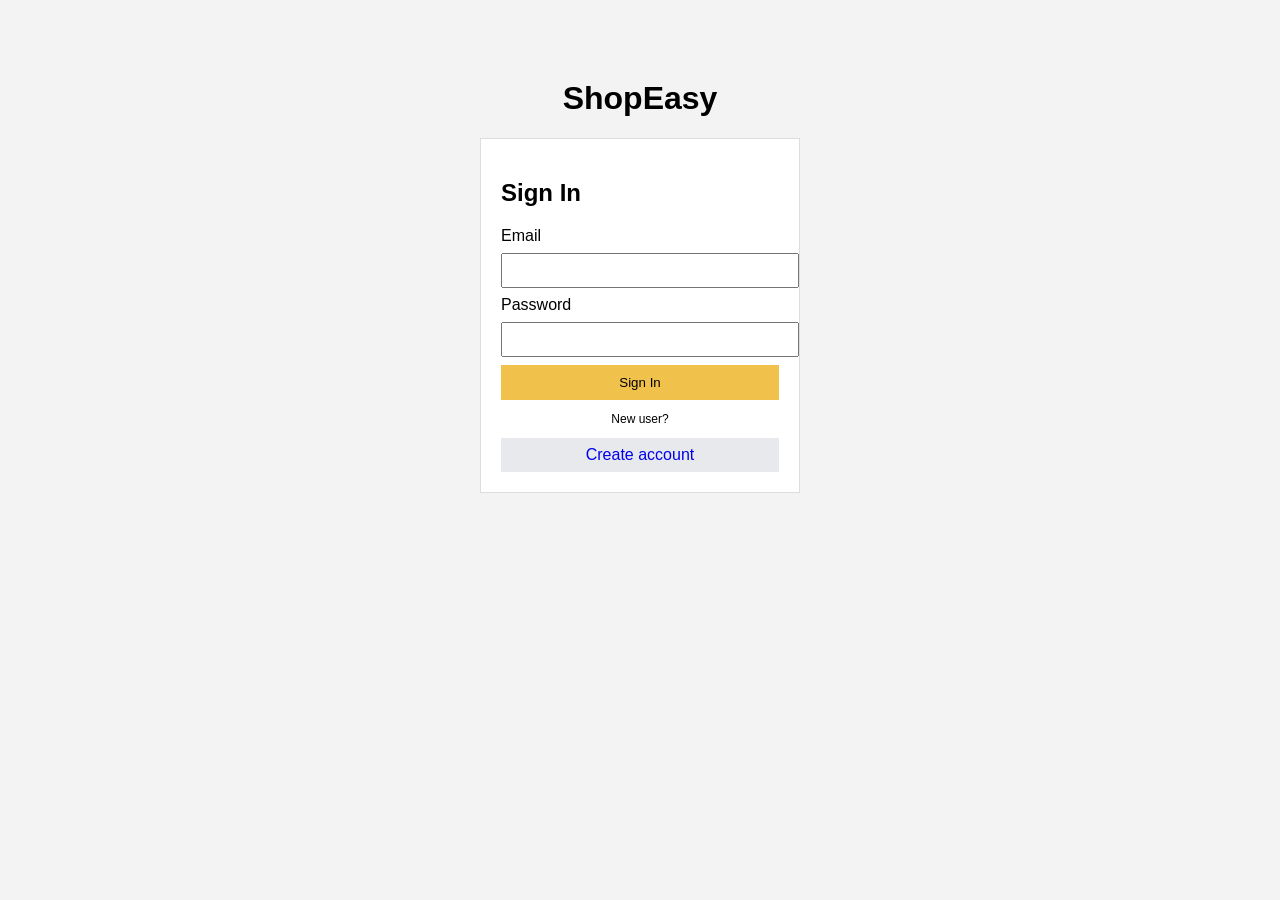
==== Final Project/ecommerce-frontend/cart.html @ 657aab1c "final code" ====
<!DOCTYPE html>
<html>
<head>
    <title>Cart</title>
    <link rel="stylesheet" href="css/cart.css">

    <link rel="stylesheet"
          href="https://cdnjs.cloudflare.com/ajax/libs/font-awesome/6.5.0/css/all.min.css">
</head>
<body>

<header class="navbar">

    <a href="index.html" class="logo-link">
        <h2>ShopEasy</h2>
    </a>

    <div>

        <a href="index.html" title="Home">
            <i class="fa fa-home"></i>
        </a>

        <a href="products.html" title="Products">
            <i class="fa fa-store"></i>
        </a>

        <a href="cart.html" class="cart-icon" title="Cart">
            <i class="fa fa-shopping-cart"></i>
            <span id="cartCount">0</span>
        </a>

        <a href="orders.html" title="Orders">
            <i class="fa fa-box"></i>
        </a>
        <button id="loginBtn" onclick="goToLogin()" style="display:none;">
            Login
        </button>

        <button id="logoutBtn" onclick="logout()" style="display:none;">
            Logout
        </button>
    </div>

</header>

<h2>Your Shopping Cart</h2>

<div class="cart-container">

    <div id="cart-items"></div>

    <div class="summary">
        <h3>Order Summary</h3>

        <p>Items Total: <span id="itemsTotal">0</span></p>
        <p>Delivery: <span style="color:green;">FREE</span></p>
        <p>Discount: <span id="discount">0</span></p>

        <hr>

        <h2>Total: <span id="total">0</span></h2>

        <button onclick="goToCheckout()" class="checkout-btn">
            Proceed to Checkout
        </button>
    </div>

</div>
<script src="js/common.js"></script>
<script src="js/cart.js"></script>


</body>
</html>
---- Final Project/ecommerce-frontend/css/cart.css ----
body {
    margin: 0;
    font-family: Arial;
    background: #eaeded;
}


.navbar {
    display: flex;
    justify-content: space-between;
    align-items: center;
    background-color: #0f172a;   /* dark modern blue */
    padding: 12px 25px;
    color: white;
}

/* LOGO */
.logo-link h2 {
    color: #ffffff;
    font-size: 22px;
    font-weight: bold;
}

/* NAV ICON CONTAINER */
.navbar div {
    display: flex;
    align-items: center;
    gap: 20px;
}

/* ICON LINKS */
.navbar a {
    color: white;
    font-size: 20px;
    text-decoration: none;
    padding: 8px;
    border-radius: 8px;
    transition: 0.2s;
}

/* ICON HOVER */
.navbar a:hover {
    background-color: #1e293b;
    transform: scale(1.1);
}

/* CART COUNT */
.cart-icon {
    position: relative;
}

#cartCount {
    position: absolute;
    top: -6px;
    right: -10px;
    background: red;
    color: white;
    font-size: 12px;
    padding: 2px 6px;
    border-radius: 50%;
}

/* LOGIN / LOGOUT BUTTON */
#loginBtn, #logoutBtn {
    background-color: #2563eb;
    color: white;
    border: none;
    padding: 6px 12px;
    border-radius: 6px;
    cursor: pointer;
    transition: 0.2s;
}

#loginBtn:hover, #logoutBtn:hover {
    background-color: #1d4ed8;
}
.logo-link {
    text-decoration: none;
    color: inherit;
    cursor: pointer;
}
/* LAYOUT */
.cart-container {
    display: flex;
    padding: 20px;
    gap: 20px;
}

/* LEFT */
#cart-items {
    flex: 3;
}

/* ITEM CARD */
.cart-item {
    display: flex;
    background: white;
    padding: 15px;
    margin-bottom: 15px;
    border-radius: 8px;
}

/* IMAGE */
.cart-item img {
    width: 150px;
    height: 150px;
    object-fit: cover;
    margin-right: 20px;
}

/* DETAILS */
.cart-details {
    flex: 1;
}

/* QTY BUTTON */
.qty-btn {
    padding: 5px 10px;
    margin: 5px;
    background: #ffd814;
    border: none;
    cursor: pointer;
}

/* SUMMARY */
.summary {
    flex: 1;
    background: white;
    padding: 20px;
    border-radius: 8px;
}

.summary button {
    width: 100%;
    padding: 10px;
    background: #ffd814;
    border: none;
    cursor: pointer;
}

.remove-btn {
    margin-top: 10px;
    background: red;
    color: white;
    border: none;
    padding: 5px 10px;
    cursor: pointer;
}

.summary p {
    display: flex;
    justify-content: space-between;
}

.checkout-btn {
    margin-top: 15px;
    background: #ffa41c;
    border: none;
    padding: 10px;
    width: 100%;
    cursor: pointer;
}
button {
    background: orange;
    padding: 10px;
    border: none;
    cursor: pointer;
}
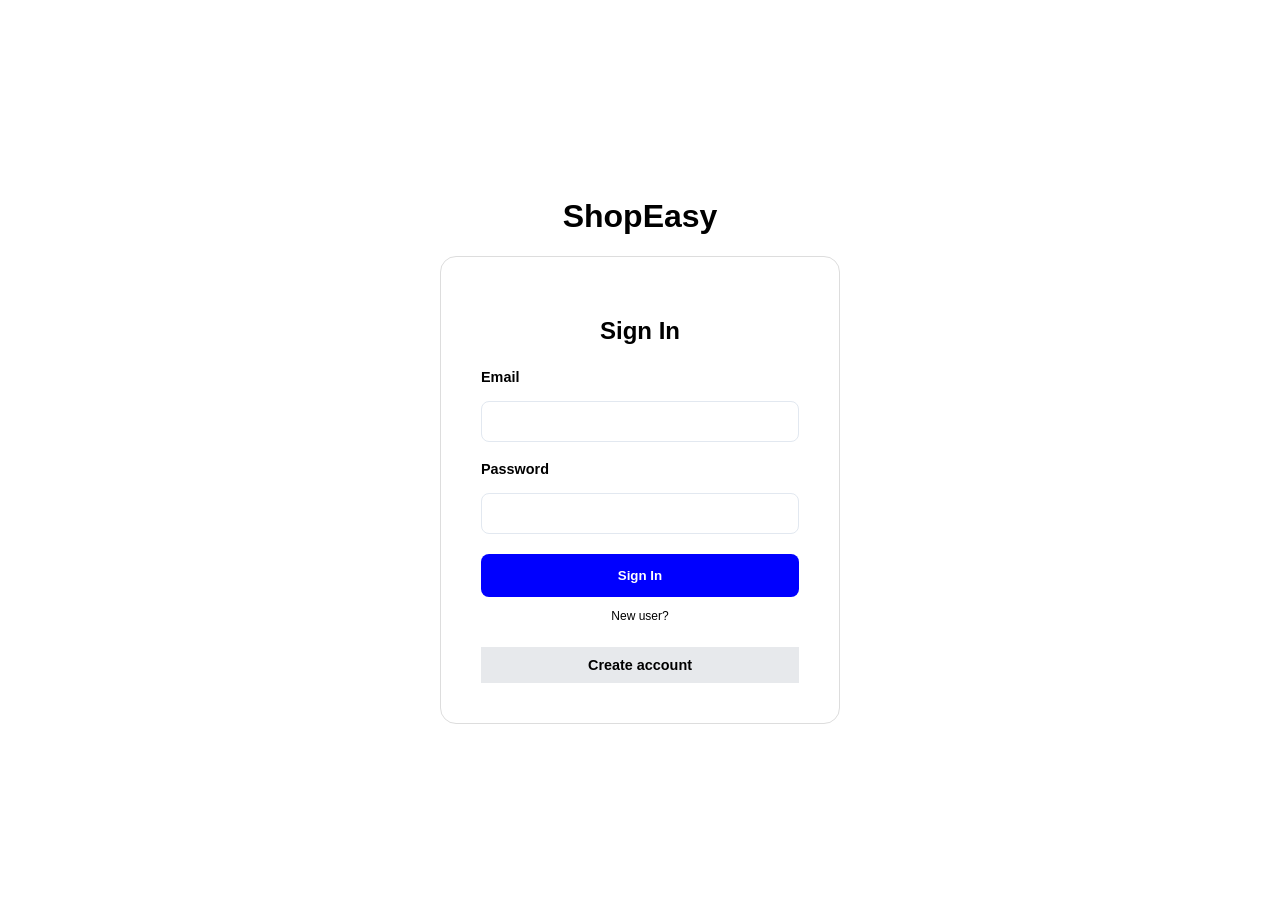
==== commit 81bbab5e: "final update" ====
--- a/Final Project/ecommerce-frontend/cart.html
+++ b/Final Project/ecommerce-frontend/cart.html
@@ -44,7 +44,7 @@
 
 </header>
 
-<h2>Your Shopping Cart</h2>
+<h2 class="cart-title">Your Shopping Cart</h2>
 
 <div class="cart-container">
 
--- a/Final Project/ecommerce-frontend/css/cart.css
+++ b/Final Project/ecommerce-frontend/css/cart.css
@@ -1,168 +1,222 @@
 body {
-    margin: 0;
-    font-family: Arial;
-    background: #eaeded;
-}
-
-
-.navbar {
-    display: flex;
-    justify-content: space-between;
-    align-items: center;
-    background-color: #0f172a;   /* dark modern blue */
-    padding: 12px 25px;
-    color: white;
-}
-
-/* LOGO */
-.logo-link h2 {
-    color: #ffffff;
-    font-size: 22px;
-    font-weight: bold;
-}
-
-/* NAV ICON CONTAINER */
-.navbar div {
-    display: flex;
-    align-items: center;
-    gap: 20px;
-}
-
-/* ICON LINKS */
-.navbar a {
-    color: white;
-    font-size: 20px;
-    text-decoration: none;
-    padding: 8px;
-    border-radius: 8px;
-    transition: 0.2s;
-}
-
-/* ICON HOVER */
-.navbar a:hover {
-    background-color: #1e293b;
-    transform: scale(1.1);
-}
-
-/* CART COUNT */
-.cart-icon {
-    position: relative;
-}
-
-#cartCount {
-    position: absolute;
-    top: -6px;
-    right: -10px;
-    background: red;
-    color: white;
-    font-size: 12px;
-    padding: 2px 6px;
-    border-radius: 50%;
-}
-
-/* LOGIN / LOGOUT BUTTON */
-#loginBtn, #logoutBtn {
-    background-color: #2563eb;
-    color: white;
-    border: none;
-    padding: 6px 12px;
-    border-radius: 6px;
-    cursor: pointer;
-    transition: 0.2s;
-}
-
-#loginBtn:hover, #logoutBtn:hover {
-    background-color: #1d4ed8;
-}
-.logo-link {
-    text-decoration: none;
-    color: inherit;
-    cursor: pointer;
-}
-/* LAYOUT */
-.cart-container {
-    display: flex;
-    padding: 20px;
-    gap: 20px;
-}
-
-/* LEFT */
-#cart-items {
-    flex: 3;
-}
-
-/* ITEM CARD */
-.cart-item {
-    display: flex;
-    background: white;
-    padding: 15px;
-    margin-bottom: 15px;
-    border-radius: 8px;
-}
-
-/* IMAGE */
-.cart-item img {
-    width: 150px;
-    height: 150px;
-    object-fit: cover;
-    margin-right: 20px;
-}
-
-/* DETAILS */
-.cart-details {
-    flex: 1;
-}
-
-/* QTY BUTTON */
-.qty-btn {
-    padding: 5px 10px;
-    margin: 5px;
-    background: #ffd814;
-    border: none;
-    cursor: pointer;
-}
-
-/* SUMMARY */
-.summary {
-    flex: 1;
-    background: white;
-    padding: 20px;
-    border-radius: 8px;
-}
-
-.summary button {
-    width: 100%;
-    padding: 10px;
-    background: #ffd814;
-    border: none;
-    cursor: pointer;
-}
-
-.remove-btn {
-    margin-top: 10px;
-    background: red;
-    color: white;
-    border: none;
-    padding: 5px 10px;
-    cursor: pointer;
-}
-
-.summary p {
-    display: flex;
-    justify-content: space-between;
-}
-
-.checkout-btn {
-    margin-top: 15px;
-    background: #ffa41c;
-    border: none;
-    padding: 10px;
-    width: 100%;
-    cursor: pointer;
-}
-button {
-    background: orange;
-    padding: 10px;
-    border: none;
-    cursor: pointer;
-}+     margin: 0;
+     font-family: Arial;
+     background: #eaeded;
+ }
+
+
+ .navbar {
+     display: flex;
+     justify-content: space-between;
+     align-items: center;
+     background-color: #0f172a;   /* dark modern blue */
+     padding: 12px 25px;
+     color: white;
+ }
+
+ /* LOGO */
+ .logo-link h2 {
+     color: #ffffff;
+     font-size: 22px;
+     font-weight: bold;
+ }
+
+ .cart-title{
+    padding-left: 20px;
+ }
+
+ /* NAV ICON CONTAINER */
+ .navbar div {
+     display: flex;
+     align-items: center;
+     gap: 20px;
+ }
+
+ /* ICON LINKS */
+ .navbar a {
+     color: white;
+     font-size: 20px;
+     text-decoration: none;
+     padding: 8px;
+     border-radius: 8px;
+     transition: 0.2s;
+ }
+
+ /* ICON HOVER */
+ .navbar a:hover {
+     background-color: #1e293b;
+     transform: scale(1.1);
+ }
+
+ /* CART COUNT */
+ .cart-icon {
+     position: relative;
+ }
+
+ #cartCount {
+     position: absolute;
+     top: -6px;
+     right: -10px;
+     background: red;
+     color: white;
+     font-size: 12px;
+     padding: 2px 6px;
+     border-radius: 50%;
+ }
+
+ /* LOGIN / LOGOUT BUTTON */
+ #loginBtn, #logoutBtn {
+     background-color: #2563eb;
+     color: white;
+     border: none;
+     padding: 6px 12px;
+     border-radius: 6px;
+     cursor: pointer;
+     transition: 0.2s;
+ }
+
+ #loginBtn:hover, #logoutBtn:hover {
+     background-color: #1d4ed8;
+ }
+ .logo-link {
+     text-decoration: none;
+     color: inherit;
+     cursor: pointer;
+ }
+ /* LAYOUT */
+ .cart-container {
+     display: flex;
+     padding: 20px;
+     gap: 20px;
+ }
+
+ /* LEFT */
+ #cart-items {
+     flex: 3;
+ }
+
+ /* ITEM CARD */
+ .cart-item {
+     display: flex;
+     background: white;
+     padding: 15px;
+     margin-bottom: 15px;
+     border-radius: 8px;
+ }
+
+ /* IMAGE */
+ .cart-item img {
+     width: 150px;
+     height: 150px;
+     object-fit: cover;
+     margin-right: 20px;
+ }
+
+ /* DETAILS */
+ .cart-details {
+     flex: 1;
+ }
+
+ /* QTY BUTTON */
+ .qty-btn {
+     padding: 5px 10px;
+     margin: 5px;
+     background: #ffd814;
+     border: none;
+     cursor: pointer;
+ }
+
+ /* SUMMARY */
+ .summary {
+     flex: 1;
+     background: white;
+     padding: 20px;
+     border-radius: 8px;
+ }
+
+ .summary button {
+     width: 100%;
+     padding: 10px;
+     background: #ffd814;
+     border: none;
+     cursor: pointer;
+ }
+
+ .remove-btn {
+     margin-top: 10px;
+     background: red;
+     color: white;
+     border: none;
+     padding: 5px 10px;
+     cursor: pointer;
+ }
+
+ .summary p {
+     display: flex;
+     justify-content: space-between;
+ }
+
+ .checkout-btn {
+     margin-top: 15px;
+     background: #ffa41c;
+     border: none;
+     padding: 10px;
+     width: 100%;
+     cursor: pointer;
+ }
+ button {
+     background: orange;
+     padding: 10px;
+     border: none;
+     cursor: pointer;
+ }
+
+ .cart-container {
+     display: grid;
+     grid-template-columns: 2fr 1fr;
+     gap: 2rem;
+     padding: 3rem 5%;
+ }
+
+ .cart-item {
+     display: flex;
+     background: var(--white);
+     padding: 1.5rem;
+     border-radius: 16px;
+     margin-bottom: 1.5rem;
+     box-shadow: var(--shadow);
+     align-items: center;
+ }
+
+ .cart-item img {
+     width: 120px;
+     height: 120px;
+     object-fit: contain;
+     margin-right: 2rem;
+ }
+
+ .qty-btn {
+     background: #f1f5f9;
+     border: 1px solid #e2e8f0;
+     padding: 5px 12px;
+     border-radius: 6px;
+     cursor: pointer;
+ }
+
+ .summary {
+     background: var(--white);
+     padding: 2rem;
+     border-radius: 16px;
+     box-shadow: var(--shadow);
+     height: fit-content;
+ }
+
+ .summary h3 { border-bottom: 1px solid #f1f5f9; padding-bottom: 1rem; }
+
+ .checkout-btn {
+     background: var(--primary);
+     color: white;
+     padding: 14px;
+     border-radius: 8px;
+     margin-top: 1rem;
+ }
